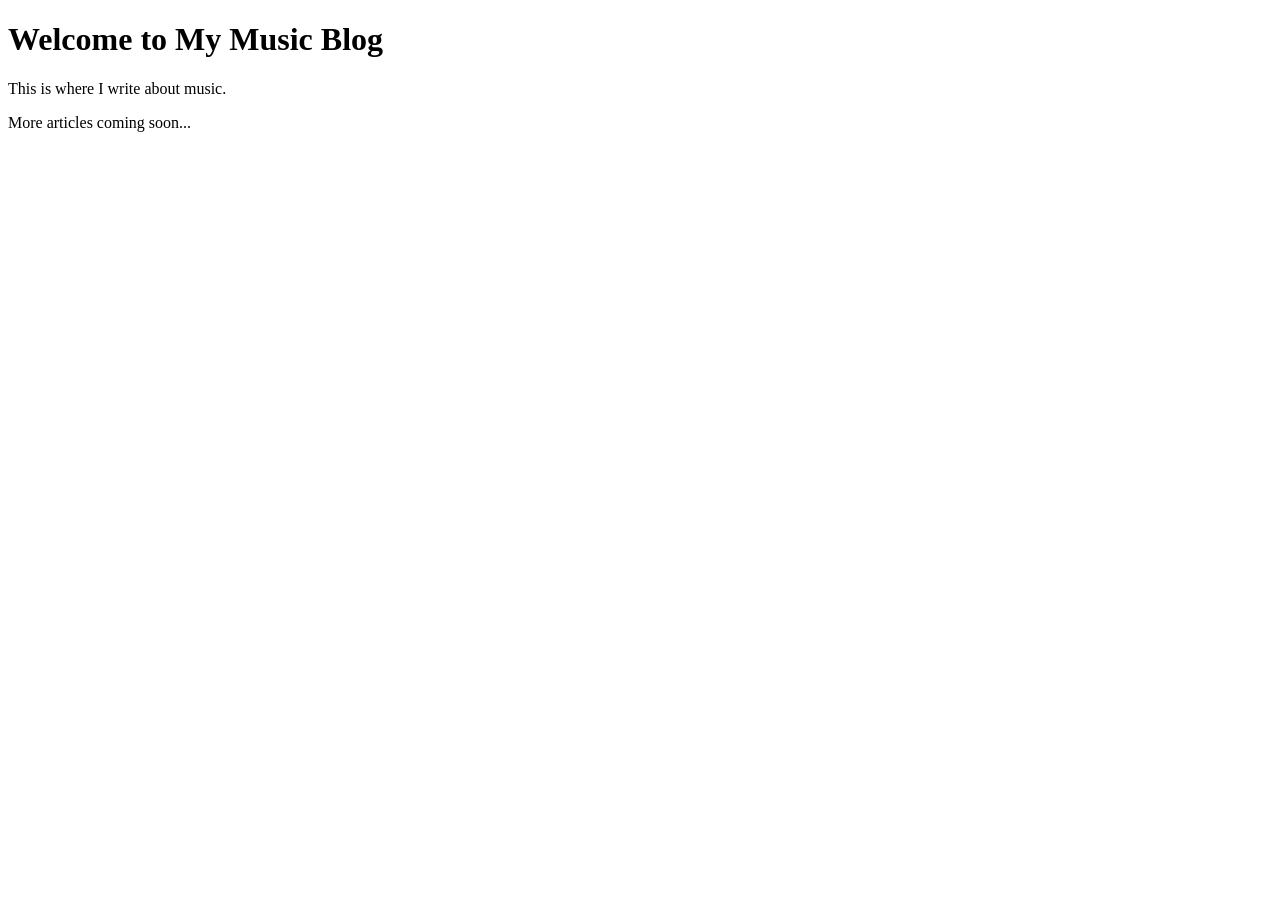
==== index.html @ 3aeb77f5 "Create index.html" ====
<!DOCTYPE html>
<html>
<head>
    <title>Omaric's Music Blog</title>
</head>
<body>
    <h1>Welcome to My Music Blog</h1>
    <p>This is where I write about music.</p>
    <p>More articles coming soon...</p>
</body>
</html>
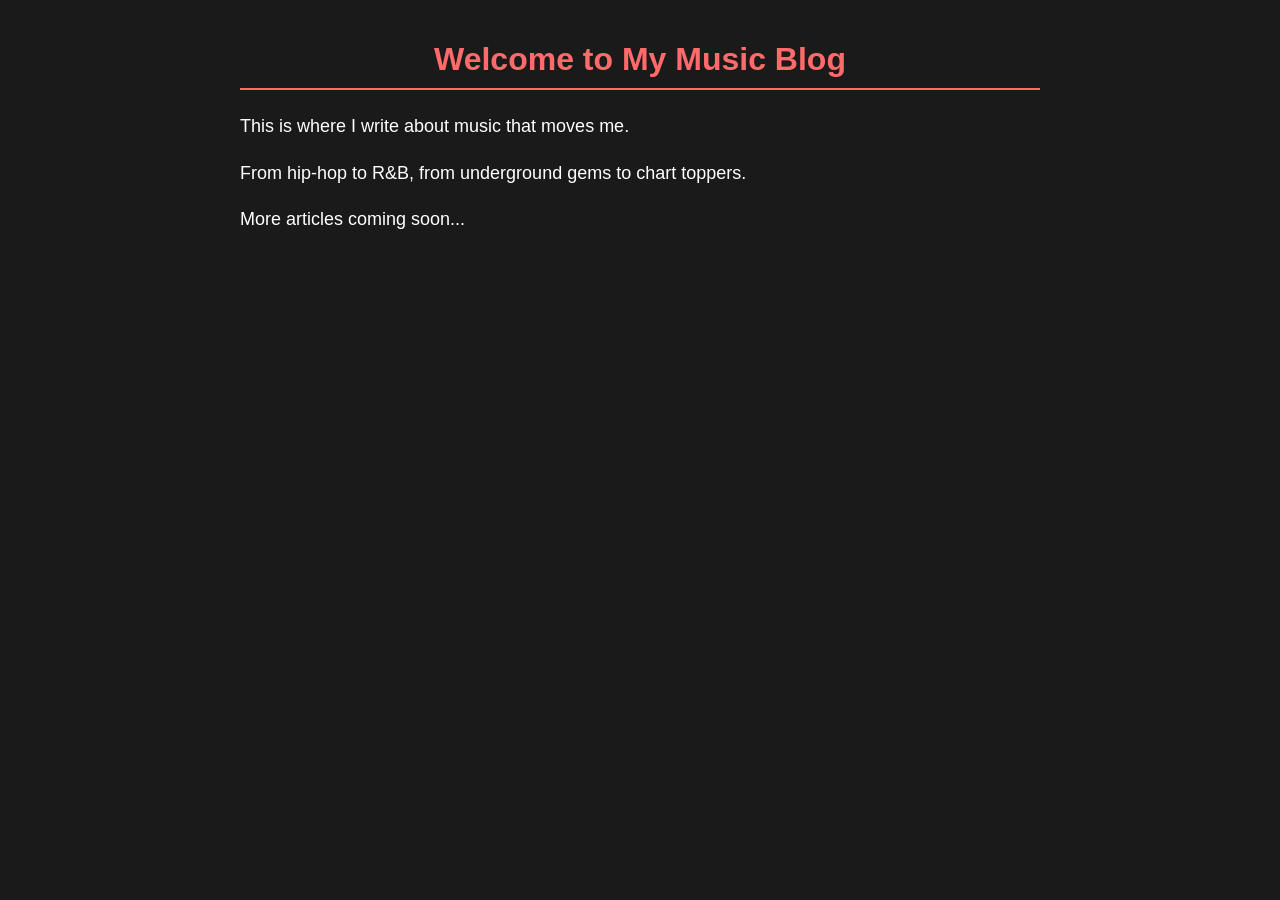
==== commit 276acb61: "Update index.html" ====
--- a/index.html
+++ b/index.html
@@ -2,10 +2,12 @@
 <html>
 <head>
     <title>Omaric's Music Blog</title>
+    <link rel="stylesheet" href="style.css">
 </head>
 <body>
     <h1>Welcome to My Music Blog</h1>
-    <p>This is where I write about music.</p>
+    <p>This is where I write about music that moves me.</p>
+    <p>From hip-hop to R&B, from underground gems to chart toppers.</p>
     <p>More articles coming soon...</p>
 </body>
 </html>
--- a/style.css
+++ b/style.css
@@ -0,0 +1,24 @@
+body {
+    font-family: Arial, sans-serif;
+    max-width: 800px;
+    margin: 0 auto;
+    padding: 20px;
+    background-color: #1a1a1a;
+    color: #ffffff;
+}
+
+h1 {
+    color: #ff6b6b;
+    text-align: center;
+    border-bottom: 2px solid #ff6b6b;
+    padding-bottom: 10px;
+}
+
+p {
+    line-height: 1.6;
+    font-size: 18px;
+}
+
+a {
+    color: #4ecdc4;
+}
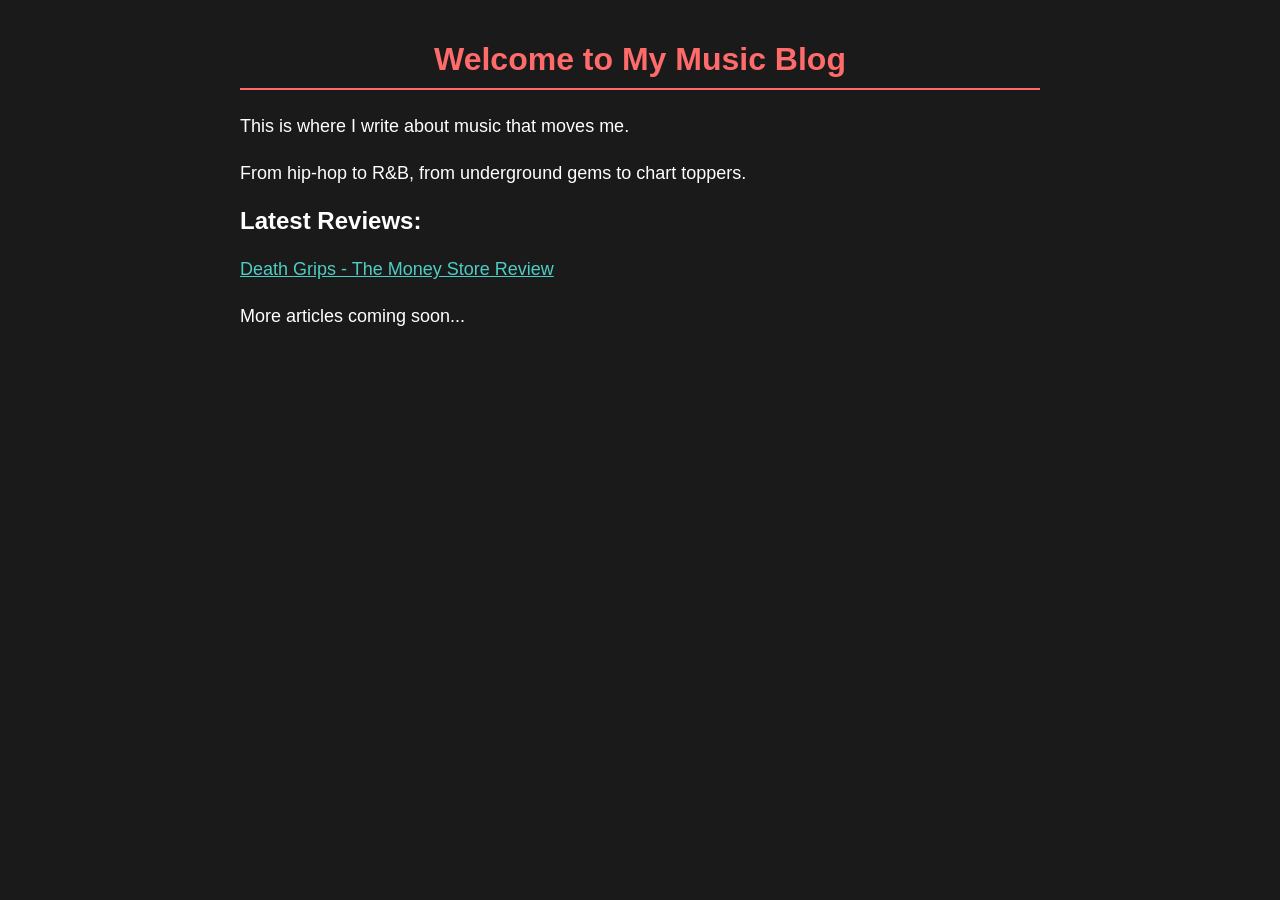
==== commit fb17ce21: "Update index.html" ====
--- a/index.html
+++ b/index.html
@@ -8,6 +8,10 @@
     <h1>Welcome to My Music Blog</h1>
     <p>This is where I write about music that moves me.</p>
     <p>From hip-hop to R&B, from underground gems to chart toppers.</p>
+    
+    <h2>Latest Reviews:</h2>
+    <p><a href="death-grips-money-store-review.html">Death Grips - The Money Store Review</a></p>
+    
     <p>More articles coming soon...</p>
 </body>
 </html>
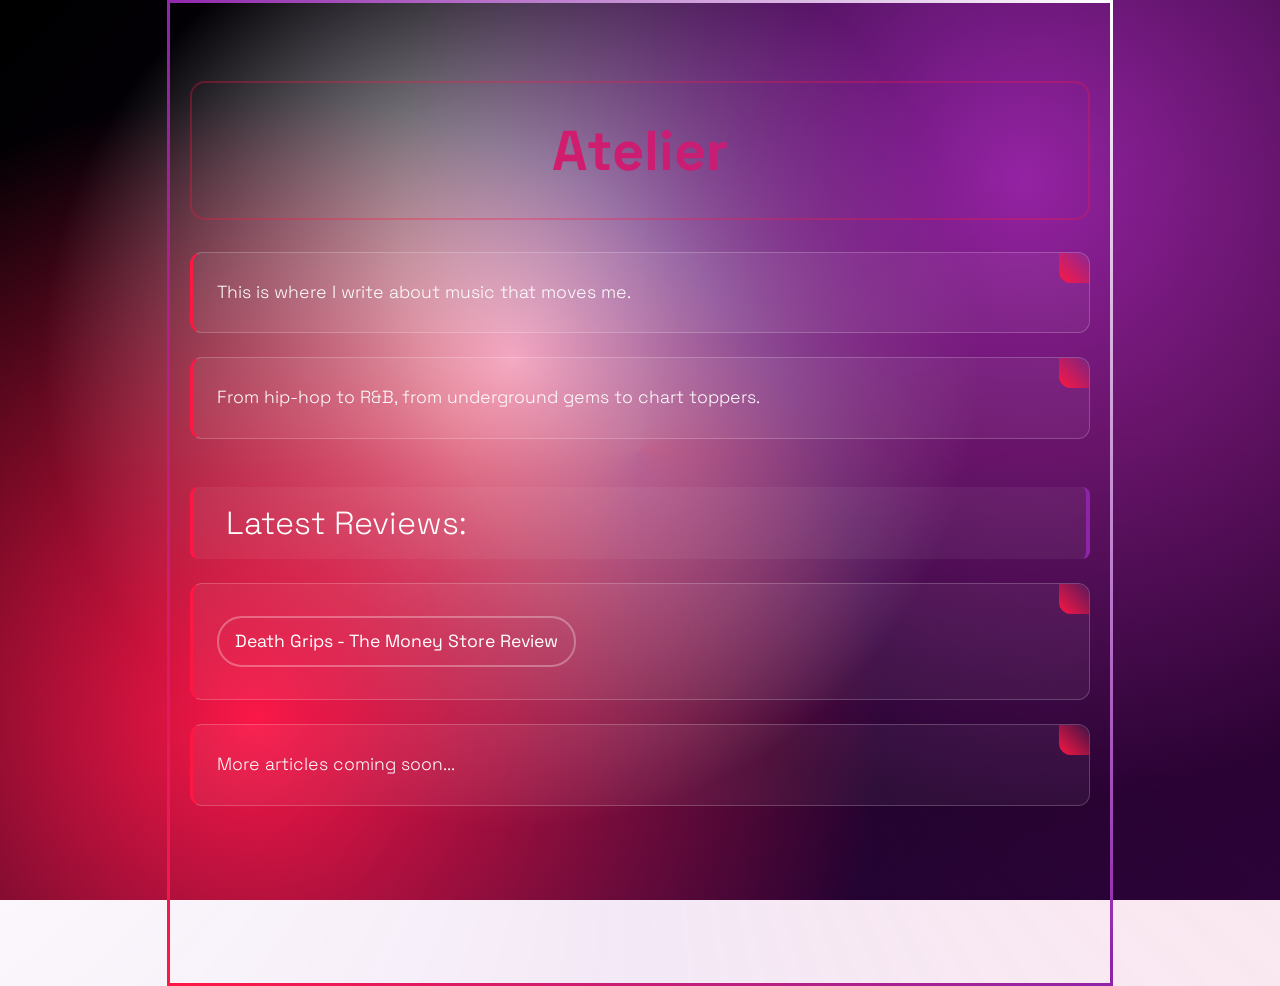
==== commit 2b4f5f7c: "Update index.html" ====
--- a/index.html
+++ b/index.html
@@ -5,7 +5,7 @@
     <link rel="stylesheet" href="style.css">
 </head>
 <body>
-    <h1>Welcome to My Music Blog</h1>
+    <h1>Atelier</h1>
     <p>This is where I write about music that moves me.</p>
     <p>From hip-hop to R&B, from underground gems to chart toppers.</p>
     
--- a/style.css
+++ b/style.css
@@ -1,24 +1,155 @@
+@import url('https://fonts.googleapis.com/css2?family=Space+Grotesk:wght@300;400;700&display=swap');
+
 body {
-    font-family: Arial, sans-serif;
-    max-width: 800px;
+    font-family: 'Space Grotesk', sans-serif;
+    max-width: 900px;
     margin: 0 auto;
-    padding: 20px;
-    background-color: #1a1a1a;
+    padding: 40px 20px;
+    background: 
+        radial-gradient(circle at 20% 80%, #ff1744 0%, transparent 50%),
+        radial-gradient(circle at 80% 20%, #8e24aa 0%, transparent 50%),
+        radial-gradient(circle at 40% 40%, #ffffff 0%, transparent 50%),
+        linear-gradient(135deg, #000000 0%, #1a0033 100%);
+    background-attachment: fixed;
     color: #ffffff;
+    min-height: 100vh;
+    animation: fadeIn 1.5s ease-out;
+    overflow-x: hidden;
+    border: 3px solid;
+    border-image: linear-gradient(45deg, #ff1744, #8e24aa, #ffffff) 1;
+}
+
+@keyframes fadeIn {
+    from { opacity: 0; transform: scale(0.95); }
+    to { opacity: 1; transform: scale(1); }
+}
+
+@keyframes float {
+    0%, 100% { transform: translateY(0px) rotate(0deg); }
+    33% { transform: translateY(-10px) rotate(1deg); }
+    66% { transform: translateY(5px) rotate(-1deg); }
+}
+
+body::before {
+    content: '';
+    position: fixed;
+    top: -50%;
+    left: -50%;
+    width: 200%;
+    height: 200%;
+    background: 
+        conic-gradient(from 0deg at 50% 50%, transparent 0deg, rgba(255, 23, 68, 0.1) 90deg, transparent 180deg),
+        conic-gradient(from 90deg at 50% 50%, transparent 0deg, rgba(142, 36, 170, 0.1) 90deg, transparent 180deg);
+    animation: rotate 20s linear infinite;
+    pointer-events: none;
+    z-index: -1;
+}
+
+@keyframes rotate {
+    from { transform: rotate(0deg); }
+    to { transform: rotate(360deg); }
 }
 
 h1 {
-    color: #ff6b6b;
+    font-size: 3.5rem;
+    font-weight: 700;
     text-align: center;
-    border-bottom: 2px solid #ff6b6b;
-    padding-bottom: 10px;
+    background: linear-gradient(45deg, #ff1744, #8e24aa, #ffffff);
+    background-size: 400% 400%;
+    -webkit-background-clip: text;
+    -webkit-text-fill-color: transparent;
+    background-clip: text;
+    animation: gradientShift 4s ease-in-out infinite, float 6s ease-in-out infinite;
+    margin-bottom: 2rem;
+    padding: 2rem;
+    border-radius: 15px;
+    border: 2px solid rgba(255, 23, 68, 0.3);
+    background-color: rgba(0, 0, 0, 0.3);
+}
+
+@keyframes gradientShift {
+    0% { background-position: 0% 50%; }
+    50% { background-position: 100% 50%; }
+    100% { background-position: 0% 50%; }
+}
+
+h2 {
+    color: #ffffff;
+    font-size: 2rem;
+    font-weight: 300;
+    margin: 3rem 0 1.5rem 0;
+    animation: slideIn 1s ease-out 0.3s both;
+    border-left: 4px solid #ff1744;
+    border-right: 4px solid #8e24aa;
+    padding: 1rem 2rem;
+    background: rgba(255, 255, 255, 0.05);
+    border-radius: 8px;
 }
 
 p {
-    line-height: 1.6;
-    font-size: 18px;
+    line-height: 1.8;
+    font-size: 1.1rem;
+    font-weight: 300;
+    margin-bottom: 1.5rem;
+    animation: slideIn 1s ease-out 0.5s both;
+    padding: 1.5rem;
+    border-radius: 12px;
+    background: rgba(255, 255, 255, 0.05);
+    border: 1px solid rgba(255, 255, 255, 0.2);
+    border-left: 3px solid #ff1744;
+    transition: all 0.3s ease;
+    position: relative;
+}
+
+p::before {
+    content: '';
+    position: absolute;
+    top: 0;
+    right: 0;
+    width: 30px;
+    height: 30px;
+    background: linear-gradient(45deg, #ff1744, transparent);
+    border-radius: 0 12px 0 12px;
+}
+
+p:hover {
+    background: rgba(255, 255, 255, 0.08);
+    transform: translateY(-2px);
+    box-shadow: 0 10px 30px rgba(255, 23, 68, 0.2);
+    border-left: 3px solid #8e24aa;
+}
+
+@keyframes slideIn {
+    from { opacity: 0; transform: translateX(-30px); }
+    to { opacity: 1; transform: translateX(0); }
 }
 
 a {
-    color: #4ecdc4;
+    color: #ffffff;
+    text-decoration: none;
+    font-weight: 400;
+    transition: all 0.3s ease;
+    position: relative;
+    display: inline-block;
+    padding: 0.5rem 1rem;
+    border: 2px solid rgba(255, 255, 255, 0.3);
+    border-radius: 25px;
+    margin: 0.5rem 0;
 }
+
+a:hover {
+    color: #ff1744;
+    transform: scale(1.05) translateY(-1px);
+    text-shadow: 0 0 10px rgba(255, 23, 68, 0.5);
+    border-color: #ff1744;
+    background: rgba(255, 23, 68, 0.1);
+}
+
+strong {
+    color: #8e24aa;
+    font-weight: 700;
+    padding: 0.2rem 0.5rem;
+    background: rgba(142, 36, 170, 0.2);
+    border-radius: 4px;
+    border: 1px solid rgba(142, 36, 170, 0.3);
+}
